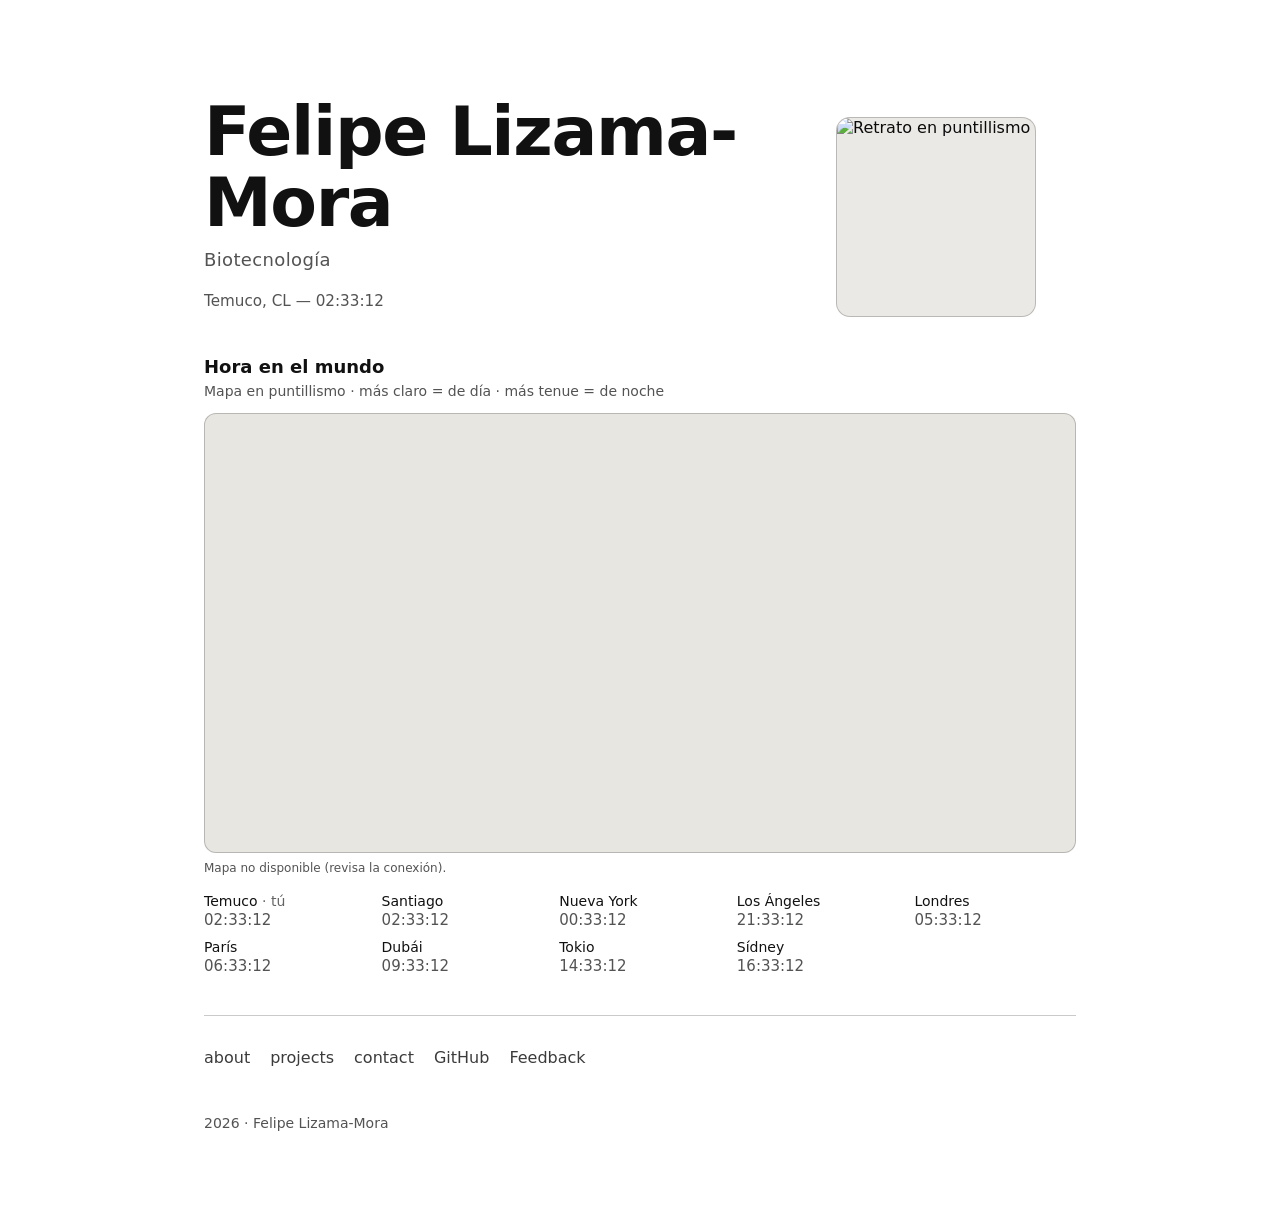
==== main/assets/index.html @ 2ae87c36 "Add files via upload" ====
<!doctype html>
<html lang="es">
<head>
  <meta charset="utf-8" />
  <meta name="viewport" content="width=device-width, initial-scale=1" />
  <meta name="description" content="Felipe Lizama-Mora — Biotecnología" />
  <title>Felipe Lizama-Mora</title>
  <style>
    :root {
      color-scheme: light dark;
      --text: #111;
      --muted: rgba(17, 17, 17, 0.72);
      --line: rgba(17, 17, 17, 0.22);
      --map-bg: #e8e6e1;
      --dot-day: rgba(28, 26, 24, 0.92);
      --dot-night: rgba(28, 26, 24, 0.28);
      --dot-twilight: rgba(28, 26, 24, 0.55);
      --city-dot: #1a1816;
      --city-glow: rgba(28, 26, 24, 0.35);
    }
    @media (prefers-color-scheme: dark) {
      :root {
        --text: #f2f2f2;
        --muted: rgba(242, 242, 242, 0.72);
        --line: rgba(242, 242, 242, 0.28);
        --map-bg: #0a0b0e;
        --dot-day: rgba(235, 232, 225, 0.9);
        --dot-night: rgba(235, 232, 225, 0.14);
        --dot-twilight: rgba(235, 232, 225, 0.42);
        --city-dot: #f0ede6;
        --city-glow: rgba(240, 237, 230, 0.45);
      }
    }
    * { box-sizing: border-box; }
    body {
      margin: 0;
      font-family: ui-sans-serif, system-ui, -apple-system, "Segoe UI", Roboto, Arial, sans-serif;
      background: Canvas;
      color: var(--text);
      -webkit-font-smoothing: antialiased;
    }
    main {
      max-width: 920px;
      margin: 0 auto;
      padding: clamp(48px, 8vw, 96px) 24px;
    }
    h1 {
      margin: 0 0 10px;
      font-size: clamp(2.75rem, 7vw, 4.25rem);
      font-weight: 600;
      letter-spacing: -0.02em;
      line-height: 1.05;
    }
    .hero {
      display: grid;
      grid-template-columns: 1fr;
      gap: 18px;
      align-items: start;
      margin-bottom: 18px;
    }
    @media (min-width: 860px) {
      .hero {
        grid-template-columns: 1fr 220px;
        align-items: center;
      }
    }
    .portrait {
      width: 200px;
      max-width: 100%;
      aspect-ratio: 1 / 1;
      border-radius: 14px;
      border: 1px solid var(--line);
      background: color-mix(in srgb, var(--map-bg) 85%, transparent);
      overflow: hidden;
      justify-self: start;
    }
    @media (min-width: 860px) {
      .portrait {
        justify-self: end;
      }
    }
    .portrait img {
      width: 100%;
      height: 100%;
      object-fit: cover;
      display: block;
      filter: contrast(1.05) saturate(0.9);
    }
    .subtitle {
      margin: 0 0 22px;
      font-size: clamp(1rem, 2.2vw, 1.125rem);
      color: var(--muted);
      letter-spacing: 0.02em;
    }
    .clock {
      margin: 0 0 28px;
      font-size: 0.95rem;
      color: var(--muted);
      font-variant-numeric: tabular-nums;
    }
    .divider {
      margin: 0 0 32px;
      border: none;
      border-top: 1px solid var(--line);
    }
    .world-section { margin: 0 0 40px; }
    .world-title {
      margin: 0 0 6px;
      font-size: 1.125rem;
      font-weight: 600;
    }
    .world-hint {
      margin: 0 0 14px;
      font-size: 0.875rem;
      color: var(--muted);
    }
    .map-wrap {
      position: relative;
      width: 100%;
      aspect-ratio: 2 / 1.05;
      max-height: 440px;
      border-radius: 12px;
      overflow: hidden;
      background: var(--map-bg);
      border: 1px solid var(--line);
    }
    #world-map {
      display: block;
      width: 100%;
      height: 100%;
    }
    .map-labels {
      position: absolute;
      inset: 0;
      pointer-events: none;
    }
    .map-label {
      position: absolute;
      transform: translate(-50%, -100%);
      font-size: 10px;
      line-height: 1.2;
      text-align: center;
      color: var(--text);
      white-space: nowrap;
      font-variant-numeric: tabular-nums;
    }
    .map-label strong {
      display: block;
      font-size: 10px;
      font-weight: 600;
    }
    .map-label .lbl-time {
      font-size: 9px;
      color: var(--muted);
    }
    .map-label.is-home strong::after {
      content: " ·";
      opacity: 0.5;
    }
    .map-status {
      margin: 8px 0 0;
      font-size: 0.75rem;
      color: var(--muted);
      min-height: 1em;
    }
    .world-clocks {
      display: grid;
      grid-template-columns: repeat(auto-fill, minmax(140px, 1fr));
      gap: 10px 16px;
      margin: 18px 0 0;
      padding: 0;
      list-style: none;
    }
    .world-clocks li {
      font-size: 0.8125rem;
      color: var(--muted);
      font-variant-numeric: tabular-nums;
    }
    .world-clocks .city {
      display: block;
      color: var(--text);
      font-size: 0.875rem;
      margin-bottom: 2px;
    }
    .world-clocks .city-time { font-size: 0.9375rem; }
    .world-clocks li.is-home .city::after {
      content: " · tú";
      opacity: 0.65;
    }
    nav {
      display: flex;
      flex-wrap: wrap;
      gap: 1rem 1.25rem;
      font-size: 1rem;
    }
    nav a {
      color: inherit;
      text-decoration: none;
      opacity: 0.82;
    }
    nav a:hover {
      opacity: 1;
      text-decoration: underline;
      text-underline-offset: 4px;
    }
    footer {
      margin-top: 48px;
      font-size: 0.875rem;
      color: var(--muted);
    }
  </style>
</head>
<body>
  <main>
    <header class="hero">
      <div>
        <h1>Felipe Lizama-Mora</h1>
        <p class="subtitle">Biotecnología</p>
        <p class="clock">Temuco, CL — <span id="time" aria-live="polite">Cargando hora...</span></p>
      </div>
      <figure class="portrait" aria-label="Retrato en puntillismo">
        <img src="assets/portrait-halftone.png" alt="Retrato en puntillismo" loading="lazy" decoding="async" />
      </figure>
    </header>

    <section id="world" class="world-section" aria-labelledby="world-title">
      <h2 id="world-title" class="world-title">Hora en el mundo</h2>
      <p class="world-hint">Mapa en puntillismo · más claro = de día · más tenue = de noche</p>
      <div class="map-wrap">
        <canvas id="world-map" aria-hidden="true"></canvas>
        <div id="map-labels" class="map-labels"></div>
      </div>
      <p id="map-status" class="map-status" aria-live="polite"></p>
      <ul id="world-clocks" class="world-clocks" aria-live="polite"></ul>
    </section>

    <hr class="divider" />
    <nav aria-label="Navegación principal">
      <a href="about.html">about</a>
      <a href="projects.html">projects</a>
      <a href="contact.html">contact</a>
      <a href="https://github.com/pipelzm" rel="noopener noreferrer">GitHub</a>
      <a href="https://mlkfeed.framer.website" rel="noopener noreferrer">Feedback</a>
    </nav>
    <footer>
      <span id="year"></span> · Felipe Lizama-Mora
    </footer>
  </main>

  <script src="https://cdn.jsdelivr.net/npm/d3@7/dist/d3.min.js"></script>
  <script src="https://cdn.jsdelivr.net/npm/topojson-client@3/dist/topojson-client.min.js"></script>
  <script>
    (function () {
      const HOME_TZ = "America/Santiago";
      const WORLD_URL = "https://cdn.jsdelivr.net/npm/world-atlas@2/countries-110m.json";
      const STIPPLE_TARGET_MIN = 2500;
      const STIPPLE_TARGET_MAX = 8000;

      const CITIES = [
        { name: "Temuco", tz: "America/Santiago", lat: -38.7359, lng: -72.5904, home: true },
        { name: "Santiago", tz: "America/Santiago", lat: -33.4489, lng: -70.6693 },
        { name: "Nueva York", tz: "America/New_York", lat: 40.7128, lng: -74.006 },
        { name: "Los Ángeles", tz: "America/Los_Angeles", lat: 34.0522, lng: -118.2437 },
        { name: "Londres", tz: "Europe/London", lat: 51.5074, lng: -0.1278 },
        { name: "París", tz: "Europe/Paris", lat: 48.8566, lng: 2.3522 },
        { name: "Dubái", tz: "Asia/Dubai", lat: 25.2048, lng: 55.2708 },
        { name: "Tokio", tz: "Asia/Tokyo", lat: 35.6762, lng: 139.6503 },
        { name: "Sídney", tz: "Australia/Sydney", lat: -33.8688, lng: 151.2093 },
      ];

      const timeOpts = { hour: "2-digit", minute: "2-digit", second: "2-digit", hour12: false };

      function formatInZone(date, tz) {
        try {
          return date.toLocaleTimeString("es-CL", { ...timeOpts, timeZone: tz });
        } catch (e) {
          return "--:--:--";
        }
      }

      function solarDeclination(date) {
        const start = Date.UTC(date.getUTCFullYear(), 0, 0);
        const day = (date - start) / 86400000;
        return (23.44 * Math.PI) / 180 * Math.sin(((2 * Math.PI) / 365) * (day - 81));
      }

      function sunZenithCos(lng, lat, date) {
        const dec = solarDeclination(date);
        const utcH = date.getUTCHours() + date.getUTCMinutes() / 60 + date.getUTCSeconds() / 3600;
        const ha = ((lng - (utcH - 12) * 15) * Math.PI) / 180;
        const latR = (lat * Math.PI) / 180;
        return Math.sin(latR) * Math.sin(dec) + Math.cos(latR) * Math.cos(dec) * Math.cos(ha);
      }

      function dayPhase(lng, lat, date) {
        const z = sunZenithCos(lng, lat, date);
        if (z > 0.15) return "day";
        if (z > -0.12) return "twilight";
        return "night";
      }

      const timeEl = document.getElementById("time");
      const yearEl = document.getElementById("year");
      const clocksEl = document.getElementById("world-clocks");
      const canvas = document.getElementById("world-map");
      const labelsEl = document.getElementById("map-labels");
      const statusEl = document.getElementById("map-status");
      const wrap = canvas && canvas.parentElement;

      let countries = null;
      let stipple = [];
      let projection = null;
      let width = 0;
      let height = 0;
      let dpr = 1;
      const labelNodes = [];

      function tickLocal() {
        if (timeEl) timeEl.textContent = formatInZone(new Date(), HOME_TZ);
      }

      function buildClockList() {
        if (!clocksEl) return;
        clocksEl.innerHTML = CITIES.map(
          (c) =>
            `<li${c.home ? ' class="is-home"' : ""} data-tz="${c.tz}">
              <span class="city">${c.name}</span>
              <span class="city-time">--:--:--</span>
            </li>`
        ).join("");
      }

      function tickWorldList() {
        if (!clocksEl) return;
        const now = new Date();
        clocksEl.querySelectorAll("li").forEach((li) => {
          const tz = li.getAttribute("data-tz");
          const t = li.querySelector(".city-time");
          if (t && tz) t.textContent = formatInZone(now, tz);
        });
      }

      function tickAll() {
        tickLocal();
        tickWorldList();
        drawMap();
        updateLabels();
      }

      function readCss(name) {
        return getComputedStyle(document.documentElement).getPropertyValue(name).trim();
      }

      function dotColor(phase) {
        if (phase === "day") return readCss("--dot-day");
        if (phase === "twilight") return readCss("--dot-twilight");
        return readCss("--dot-night");
      }

      function getStippleTarget(w, h) {
        // ~1 dot per 90 px^2, clamped for performance.
        const est = Math.round((w * h) / 90);
        return Math.max(STIPPLE_TARGET_MIN, Math.min(STIPPLE_TARGET_MAX, est));
      }

      function buildStippleRaster(land, mainProj, w, h) {
        const target = getStippleTarget(w, h);
        const maskW = Math.max(420, Math.min(720, Math.round(w)));
        const maskH = Math.round(maskW * 0.52);

        const off = document.createElement("canvas");
        off.width = maskW;
        off.height = maskH;
        const ctx = off.getContext("2d", { willReadFrequently: true });

        // Separate projection for mask canvas (fast alpha test).
        const maskProj = d3.geoNaturalEarth1().fitExtent(
          [[6, 6], [maskW - 6, maskH - 6]],
          land
        );
        const path = d3.geoPath(maskProj, ctx);

        ctx.clearRect(0, 0, maskW, maskH);
        ctx.fillStyle = "#fff";
        ctx.beginPath();
        path(land);
        ctx.fill();

        const img = ctx.getImageData(0, 0, maskW, maskH).data;
        const pts = [];
        let tries = 0;
        const maxTries = target * 18;

        while (pts.length < target && tries < maxTries) {
          tries += 1;
          const x = 4 + Math.random() * (maskW - 8);
          const y = 4 + Math.random() * (maskH - 8);
          const idx = ((Math.floor(y) * maskW) + Math.floor(x)) * 4 + 3; // alpha
          if (img[idx] < 10) continue;

          const lonlat = maskProj.invert([x, y]);
          if (!lonlat) continue;

          // Filter out far-ocean points near the outline (gives cleaner stipple).
          // Quick neighbor alpha check to avoid edge noise.
          const nx = Math.max(1, Math.min(maskW - 2, Math.floor(x)));
          const ny = Math.max(1, Math.min(maskH - 2, Math.floor(y)));
          const a =
            img[((ny * maskW + nx) * 4) + 3] +
            img[((ny * maskW + (nx + 1)) * 4) + 3] +
            img[(((ny + 1) * maskW + nx) * 4) + 3] +
            img[(((ny + 1) * maskW + (nx + 1)) * 4) + 3];
          if (a < 200) continue;

          const p = mainProj(lonlat);
          if (!p) continue;

          pts.push({
            lng: lonlat[0],
            lat: lonlat[1],
            r: 0.5 + Math.random() * 0.9,
            jitter: Math.random(),
          });
        }

        return pts;
      }

      function setupLabels() {
        if (!labelsEl) return;
        labelsEl.innerHTML = "";
        labelNodes.length = 0;
        CITIES.forEach((c) => {
          const el = document.createElement("div");
          el.className = "map-label" + (c.home ? " is-home" : "");
          el.innerHTML = `<strong>${c.name}</strong><span class="lbl-time">--:--</span>`;
          labelsEl.appendChild(el);
          labelNodes.push({ city: c, el });
        });
      }

      function updateLabels() {
        if (!projection) return;
        const now = new Date();
        labelNodes.forEach(({ city, el }) => {
          const xy = projection([city.lng, city.lat]);
          if (!xy) return;
          el.style.left = xy[0] + "px";
          el.style.top = Math.max(8, xy[1] - 6) + "px";
          const t = el.querySelector(".lbl-time");
          if (t) t.textContent = formatInZone(now, city.tz).slice(0, 5);
        });
      }

      function drawMap() {
        if (!canvas || !projection || !stipple.length) return;
        const ctx = canvas.getContext("2d");
        const now = new Date();
        const cityColor = readCss("--city-dot");
        const cityGlow = readCss("--city-glow");

        ctx.setTransform(dpr, 0, 0, dpr, 0, 0);
        ctx.clearRect(0, 0, width, height);

        for (let i = 0; i < stipple.length; i += 1) {
          const p = stipple[i];
          const xy = projection([p.lng, p.lat]);
          if (!xy) continue;
          const phase = dayPhase(p.lng, p.lat, now);
          ctx.fillStyle = dotColor(phase);
          ctx.globalAlpha = 0.55 + p.jitter * 0.45;
          ctx.beginPath();
          ctx.arc(xy[0], xy[1], p.r, 0, Math.PI * 2);
          ctx.fill();
        }

        ctx.globalAlpha = 1;
        CITIES.forEach((city) => {
          const xy = projection([city.lng, city.lat]);
          if (!xy) return;
          ctx.fillStyle = cityGlow;
          ctx.beginPath();
          ctx.arc(xy[0], xy[1], 7, 0, Math.PI * 2);
          ctx.fill();
          ctx.fillStyle = cityColor;
          ctx.beginPath();
          ctx.arc(xy[0], xy[1], 2.8, 0, Math.PI * 2);
          ctx.fill();
        });
      }

      function resize() {
        if (!wrap || !canvas) return;
        width = Math.floor(wrap.clientWidth);
        height = Math.floor(wrap.clientHeight);
        dpr = Math.min(window.devicePixelRatio || 1, 2);
        canvas.width = Math.floor(width * dpr);
        canvas.height = Math.floor(height * dpr);
        canvas.style.width = width + "px";
        canvas.style.height = height + "px";
        if (countries) {
          projection = d3.geoNaturalEarth1().fitExtent(
            [[12, 10], [width - 12, height - 10]],
            countries
          );
          stipple = buildStippleRaster(countries, projection, width, height);
        }
        drawMap();
        updateLabels();
      }

      async function initMap() {
        if (!canvas || typeof d3 === "undefined" || typeof topojson === "undefined") {
          if (statusEl) statusEl.textContent = "Mapa no disponible (revisa la conexión).";
          return;
        }
        if (statusEl) statusEl.textContent = "Preparando mapa…";
        try {
          const world = await fetch(WORLD_URL).then((r) => {
            if (!r.ok) throw new Error("fetch");
            return r.json();
          });
          countries = topojson.feature(world, world.objects.countries);
          setupLabels();
          if (statusEl) statusEl.textContent = "Generando puntillismo…";
          resize();
          if (statusEl) statusEl.textContent = "";
        } catch (e) {
          if (statusEl) statusEl.textContent = "No se pudo cargar el mapa. Los relojes abajo siguen activos.";
        }
      }

      buildClockList();
      tickLocal();
      tickWorldList();
      setInterval(tickAll, 1000);
      if (yearEl) yearEl.textContent = String(new Date().getFullYear());

      window.addEventListener("resize", resize);
      initMap();
    })();
  </script>
</body>
</html>
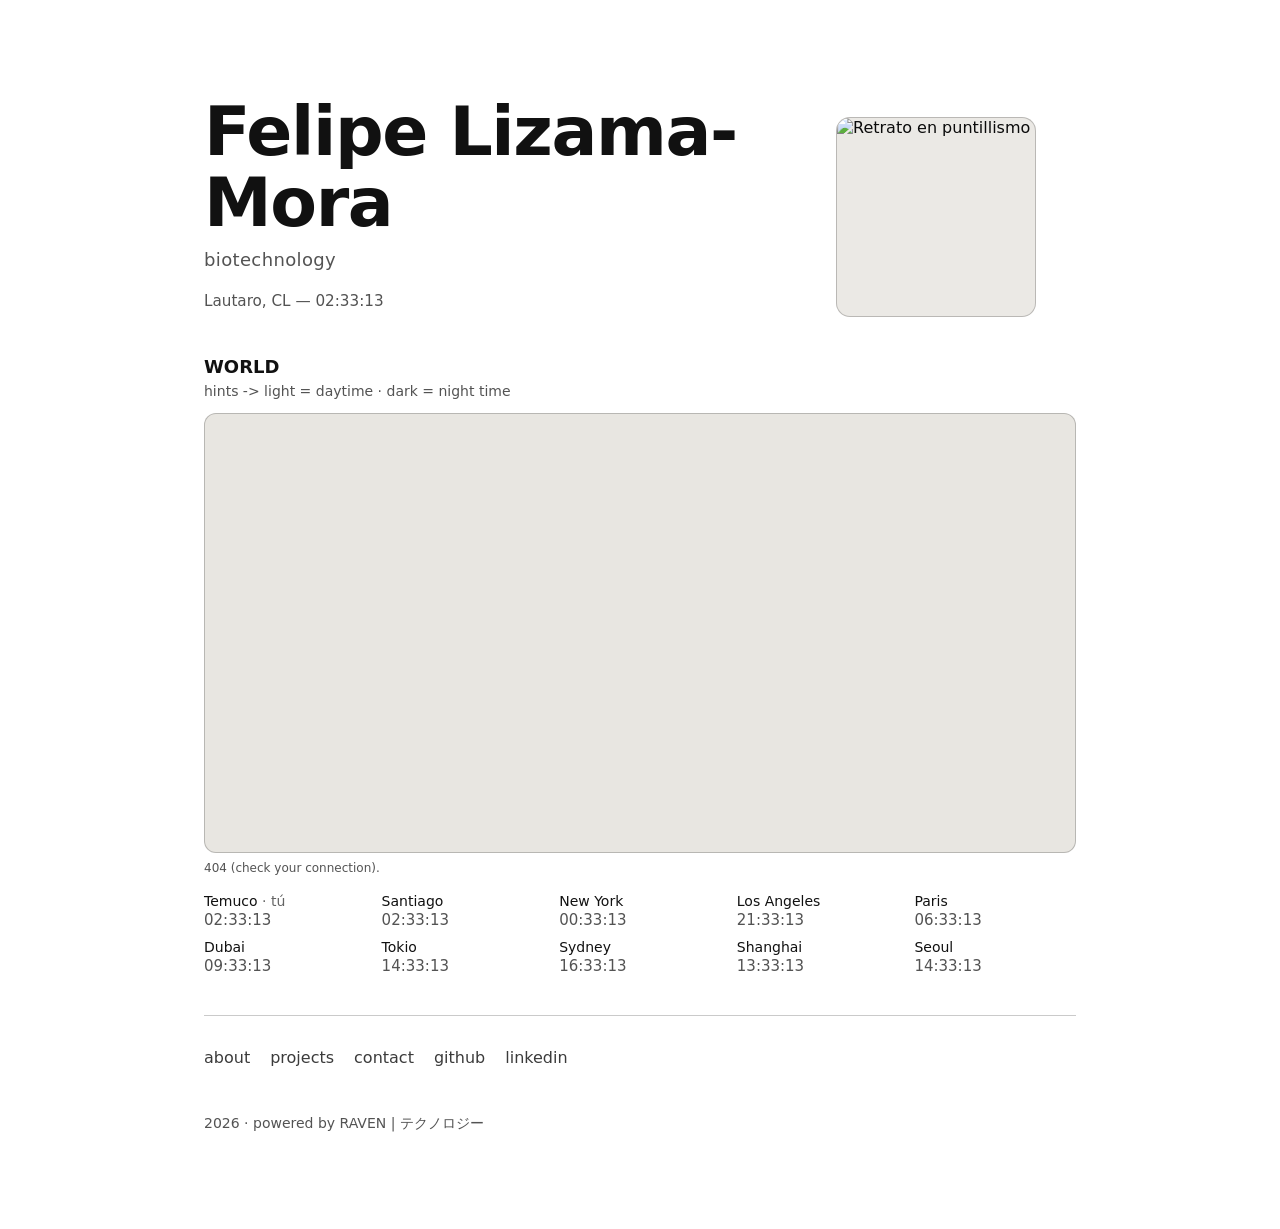
==== commit abc63f6d: "Update index.html" ====
--- a/main/assets/index.html
+++ b/main/assets/index.html
@@ -1,9 +1,9 @@
 <!doctype html>
-<html lang="es">
+<html lang="en">
 <head>
   <meta charset="utf-8" />
   <meta name="viewport" content="width=device-width, initial-scale=1" />
-  <meta name="description" content="Felipe Lizama-Mora — Biotecnología" />
+  <meta name="description" content="Felipe Lizama-Mora — Biotechnology" />
   <title>Felipe Lizama-Mora</title>
   <style>
     :root {
@@ -215,8 +215,8 @@
     <header class="hero">
       <div>
         <h1>Felipe Lizama-Mora</h1>
-        <p class="subtitle">Biotecnología</p>
-        <p class="clock">Temuco, CL — <span id="time" aria-live="polite">Cargando hora...</span></p>
+        <p class="subtitle">biotechnology</p>
+        <p class="clock">Lautaro, CL — <span id="time" aria-live="polite">loading...</span></p>
       </div>
       <figure class="portrait" aria-label="Retrato en puntillismo">
         <img src="assets/portrait-halftone.png" alt="Retrato en puntillismo" loading="lazy" decoding="async" />
@@ -224,8 +224,8 @@
     </header>
 
     <section id="world" class="world-section" aria-labelledby="world-title">
-      <h2 id="world-title" class="world-title">Hora en el mundo</h2>
-      <p class="world-hint">Mapa en puntillismo · más claro = de día · más tenue = de noche</p>
+      <h2 id="world-title" class="world-title">WORLD</h2>
+      <p class="world-hint">hints -> light = daytime · dark = night time</p>
       <div class="map-wrap">
         <canvas id="world-map" aria-hidden="true"></canvas>
         <div id="map-labels" class="map-labels"></div>
@@ -239,11 +239,12 @@
       <a href="about.html">about</a>
       <a href="projects.html">projects</a>
       <a href="contact.html">contact</a>
-      <a href="https://github.com/pipelzm" rel="noopener noreferrer">GitHub</a>
-      <a href="https://mlkfeed.framer.website" rel="noopener noreferrer">Feedback</a>
+      <a href="https://github.com/pipelzm" rel="noopener noreferrer">github</a>
+      <a href="https://www.linkedin.com/in/felipe-lizama-mora-6b8685256" rel="noopener noreferrer">linkedin</a>
+      
     </nav>
     <footer>
-      <span id="year"></span> · Felipe Lizama-Mora
+      <span id="year"></span> · powered by RAVEN | テクノロジー
     </footer>
   </main>
 
@@ -259,13 +260,14 @@
       const CITIES = [
         { name: "Temuco", tz: "America/Santiago", lat: -38.7359, lng: -72.5904, home: true },
         { name: "Santiago", tz: "America/Santiago", lat: -33.4489, lng: -70.6693 },
-        { name: "Nueva York", tz: "America/New_York", lat: 40.7128, lng: -74.006 },
-        { name: "Los Ángeles", tz: "America/Los_Angeles", lat: 34.0522, lng: -118.2437 },
-        { name: "Londres", tz: "Europe/London", lat: 51.5074, lng: -0.1278 },
-        { name: "París", tz: "Europe/Paris", lat: 48.8566, lng: 2.3522 },
-        { name: "Dubái", tz: "Asia/Dubai", lat: 25.2048, lng: 55.2708 },
+        { name: "New York", tz: "America/New_York", lat: 40.7128, lng: -74.006 },
+        { name: "Los Angeles", tz: "America/Los_Angeles", lat: 34.0522, lng: -118.2437 },
+        { name: "Paris", tz: "Europe/Paris", lat: 48.8566, lng: 2.3522 },
+        { name: "Dubai", tz: "Asia/Dubai", lat: 25.2048, lng: 55.2708 },
         { name: "Tokio", tz: "Asia/Tokyo", lat: 35.6762, lng: 139.6503 },
-        { name: "Sídney", tz: "Australia/Sydney", lat: -33.8688, lng: 151.2093 },
+        { name: "Sydney", tz: "Australia/Sydney", lat: -33.8688, lng: 151.2093 },
+        { name: "Shanghai", tz: "Asia/Shanghai", lat: 39.9042, lng: 116.4074 },
+        { name: "Seoul", tz: "Asia/Seoul", lat: 37.5665, lng: 126.9780 },
       ];
 
       const timeOpts = { hour: "2-digit", minute: "2-digit", second: "2-digit", hour12: false };
@@ -511,10 +513,10 @@
 
       async function initMap() {
         if (!canvas || typeof d3 === "undefined" || typeof topojson === "undefined") {
-          if (statusEl) statusEl.textContent = "Mapa no disponible (revisa la conexión).";
+          if (statusEl) statusEl.textContent = "404 (check your connection).";
           return;
         }
-        if (statusEl) statusEl.textContent = "Preparando mapa…";
+        if (statusEl) statusEl.textContent = "loading…";
         try {
           const world = await fetch(WORLD_URL).then((r) => {
             if (!r.ok) throw new Error("fetch");
@@ -522,11 +524,11 @@
           });
           countries = topojson.feature(world, world.objects.countries);
           setupLabels();
-          if (statusEl) statusEl.textContent = "Generando puntillismo…";
+          if (statusEl) statusEl.textContent = "loading map…";
           resize();
           if (statusEl) statusEl.textContent = "";
         } catch (e) {
-          if (statusEl) statusEl.textContent = "No se pudo cargar el mapa. Los relojes abajo siguen activos.";
+          if (statusEl) statusEl.textContent = "map is not working. all the clocks are ok!.";
         }
       }
 
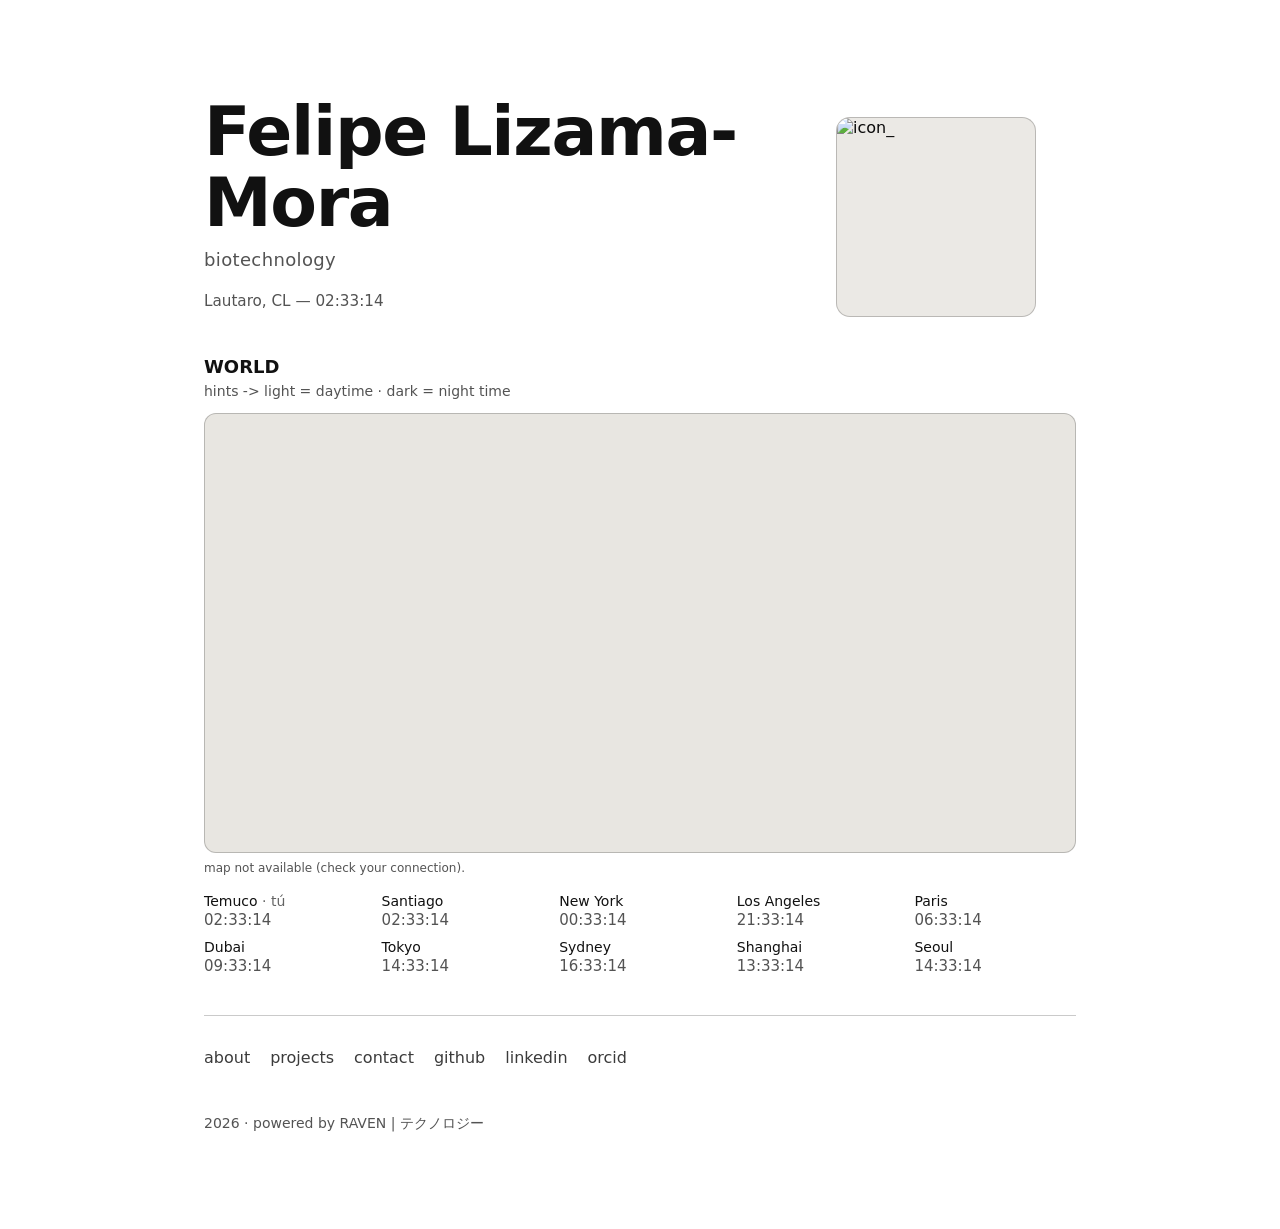
==== commit 7d3abc1a: "Update HTML content and fix typos" ====
--- a/main/assets/index.html
+++ b/main/assets/index.html
@@ -218,8 +218,8 @@
         <p class="subtitle">biotechnology</p>
         <p class="clock">Lautaro, CL — <span id="time" aria-live="polite">loading...</span></p>
       </div>
-      <figure class="portrait" aria-label="Retrato en puntillismo">
-        <img src="assets/portrait-halftone.png" alt="Retrato en puntillismo" loading="lazy" decoding="async" />
+      <figure class="portrait" aria-label="icon">
+        <img src="assets/portrait-halftone.png" alt="icon_" loading="lazy" decoding="async" />
       </figure>
     </header>
 
@@ -240,7 +240,8 @@
       <a href="projects.html">projects</a>
       <a href="contact.html">contact</a>
       <a href="https://github.com/pipelzm" rel="noopener noreferrer">github</a>
-      <a href="https://www.linkedin.com/in/felipe-lizama-mora-6b8685256" rel="noopener noreferrer">linkedin</a>
+      <a href="https://www.linkedin.com/in/felipe-lizama-mora-6b8685256/" rel="noopener noreferrer">linkedin</a>
+      <a href="https://orcid.org/0009-0001-2583-9748" rel="noopener noreferrer">orcid</a>
       
     </nav>
     <footer>
@@ -264,7 +265,7 @@
         { name: "Los Angeles", tz: "America/Los_Angeles", lat: 34.0522, lng: -118.2437 },
         { name: "Paris", tz: "Europe/Paris", lat: 48.8566, lng: 2.3522 },
         { name: "Dubai", tz: "Asia/Dubai", lat: 25.2048, lng: 55.2708 },
-        { name: "Tokio", tz: "Asia/Tokyo", lat: 35.6762, lng: 139.6503 },
+        { name: "Tokyo", tz: "Asia/Tokyo", lat: 35.6762, lng: 139.6503 },
         { name: "Sydney", tz: "Australia/Sydney", lat: -33.8688, lng: 151.2093 },
         { name: "Shanghai", tz: "Asia/Shanghai", lat: 39.9042, lng: 116.4074 },
         { name: "Seoul", tz: "Asia/Seoul", lat: 37.5665, lng: 126.9780 },
@@ -513,10 +514,10 @@
 
       async function initMap() {
         if (!canvas || typeof d3 === "undefined" || typeof topojson === "undefined") {
-          if (statusEl) statusEl.textContent = "404 (check your connection).";
+          if (statusEl) statusEl.textContent = "map not available (check your connection).";
           return;
         }
-        if (statusEl) statusEl.textContent = "loading…";
+        if (statusEl) statusEl.textContent = "loading map…";
         try {
           const world = await fetch(WORLD_URL).then((r) => {
             if (!r.ok) throw new Error("fetch");
@@ -524,11 +525,11 @@
           });
           countries = topojson.feature(world, world.objects.countries);
           setupLabels();
-          if (statusEl) statusEl.textContent = "loading map…";
+          if (statusEl) statusEl.textContent = "point by point…";
           resize();
           if (statusEl) statusEl.textContent = "";
         } catch (e) {
-          if (statusEl) statusEl.textContent = "map is not working. all the clocks are ok!.";
+          if (statusEl) statusEl.textContent = "map is not workin'. clocks are ok!.";
         }
       }
 
